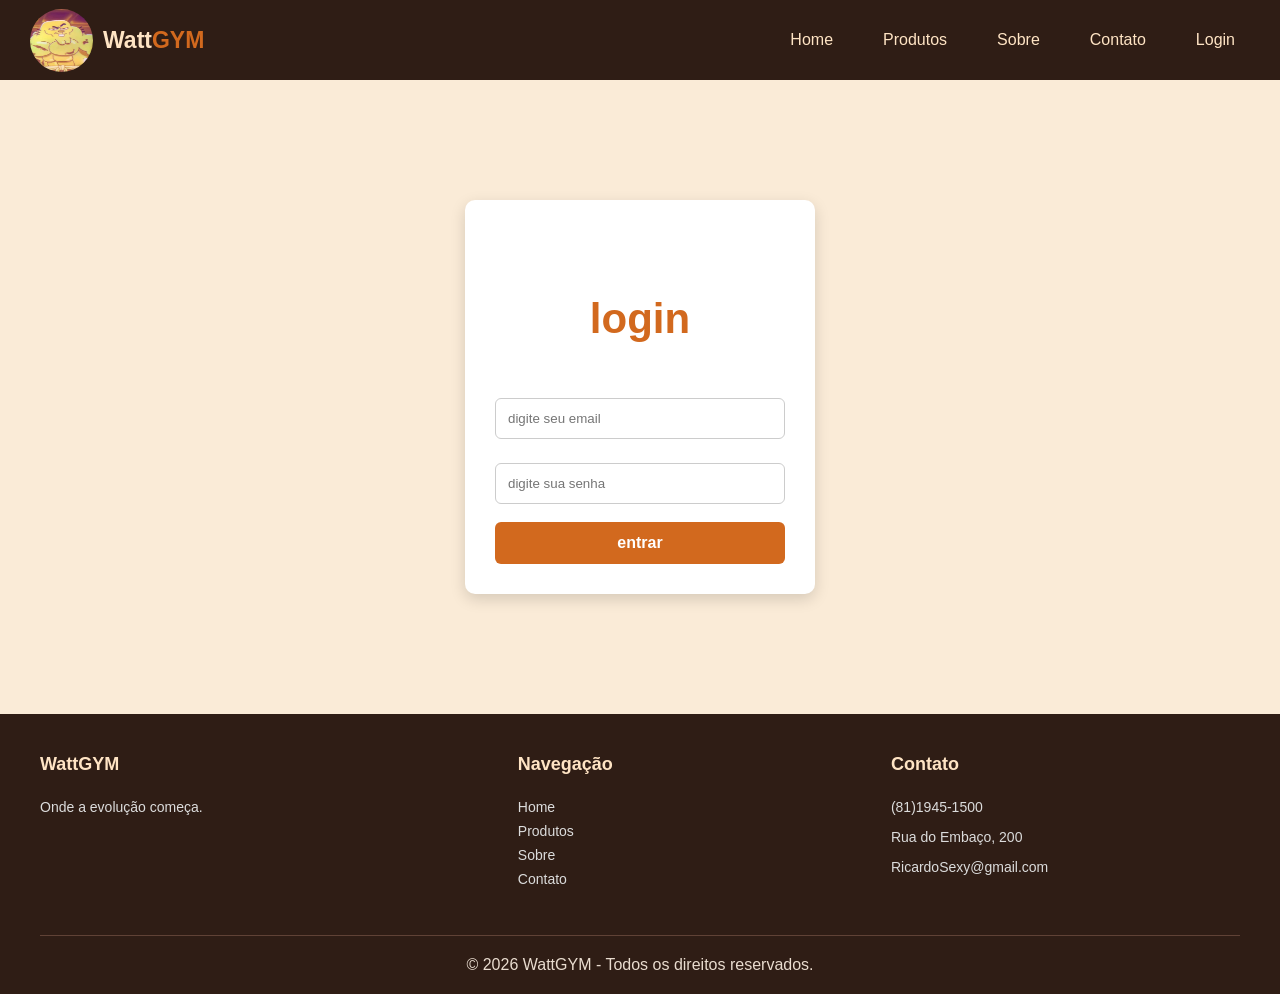
==== login.html @ b7b0122d "Initial commit" ====
<!DOCTYPE html>
<html lang="pt-br">
<head>
    <meta charset="UTF-8">
    <meta name="viewport" content="width=device-width, initial-scale=1.0">
    <title>wattGYM</title>
    <link rel="icon" href="IMG/watt.jpg">
    <link rel="stylesheet" href="CSS/style.css">

</head>
<body>


    <header>

    <div class="logo">
        <img src="IMG/watt.jpg" alt="Logo WattGYM">
        <h3>Watt<span>GYM</span></h3>
    </div>

    <nav>
        <ul>
            <li><a href="index.html">Home</a></li>
            <li><a href="produtos.html">Produtos</a></li>
            <li><a href="sobre.html">Sobre</a></li>
            <li><a href="contato.html">Contato</a></li>
            <li><a href="login.html">Login</a></li>
        </ul>
    </nav>

</header>


    <div class="login">
        <form action="dashboard.html">
            <h2>login</h2>

            <label for="email"></label>
            <input type="email" placeholder="digite seu email">

            <label for="senha"></label>
            <input type="password" placeholder="digite sua senha">

            <button>entrar</button>
        </form>
    </div>
       <footer>

        <div class="rodape-grid">


            <div>
                <h4>WattGYM</h4>

                <p>
                    Onde a evolução começa.
                </p>
            </div>


            <div>
                <h4>Navegação</h4>

                <a href="index.html">Home</a>
                <a href="produtos.html">Produtos</a>
                <a href="sobre.html">Sobre</a>
                <a href="contato.html">Contato</a>
            </div>


            <div>
                <h4>Contato</h4>

                <p>(81)1945-1500</p>
                <p>Rua do Embaço, 200</p>
                <p>RicardoSexy@gmail.com</p>
            </div>


        </div>


        <div class="copyright">

            <p>
                © 2026 WattGYM - Todos os direitos reservados.
            </p>

        </div>

    </footer>
</body>
</html>
---- CSS/style.css ----
/* estrutura de todas as PAGINAS */
* {
    box-sizing: border-box;
}

body {
    width: 100%;
    height: 100%;
    margin: 0;
    background-color: antiquewhite;
    font-family: Arial, sans-serif;
}

ul {
    color: chocolate;
}

h2 {
    text-align: left;
    font-size: 42px;
    color: chocolate;
    margin-bottom: 8px;
    padding: 30px;
}

h3 {
    text-align: left;
    color: chocolate;
    margin: 0;
    padding: 0;
}

h5 {
    font-size: 32px;
    color: chocolate;
    margin-bottom: 10px;
}

/* HEADER, LOGO E NAVEGAÇÃO */

header {
    width: 100%;
    height: 80px;
    background-color: #2f1d15;
    display: flex;
    align-items: center;
    justify-content: space-between;
    padding: 0 30px;
}

.logo {
    display: flex;
    align-items: center;
    gap: 10px;
}

.logo img {
    width: 63px;
    height: 63px;
    border-radius: 50%;
}

.logo h3 {
    color: bisque;
    font-size: 23px;
}

.logo span {
    color: chocolate;
}

nav {
    margin: 0;
    padding: 0;
    position: static;
}

nav > ul {
    display: flex;
    gap: 20px;
    list-style: none;
    margin: 0;
    padding: 0;
}

nav li {
    position: relative;
}

nav a {
    display: block;
    border-radius: 10px;
    padding: 10px 15px;
    text-decoration: none;
    color: bisque;
    transition: 0.3s;
}

nav a:hover {
    background-color: chocolate;
    color: white;
}

nav li ul {
    display: none;
    position: absolute;
    top: 100%;
    left: 0;
    min-width: 160px;
    margin: 0;
    padding: 0;
    background-color: bisque;
    list-style: none;
    border-radius: 10px;
}

nav li:hover > ul {
    display: block;
}

nav li ul a {
    color: #2f1d15;
    border-radius: 10px;
    padding: 10px;
}

nav li ul a:hover {
    background-color: chocolate;
    color: white;
}

.menu {
    display: flex;
    gap: 4px;
    position: relative;
}

.submenu {
    display: none;
    position: absolute;
    top: 100%;
    left: 0;
}

.menu:hover .submenu {
    display: block;
}

/* BANNER das paginas (INDEX) */

.banner {
    text-align: center;
    padding: 70px 20px 40px;
}

.banner h1 {
    font-size: 42px;
    margin-bottom: 10px;
}

.banner p {
    font-size: 18px;
    margin-bottom: 25px;
}

.banner a {
    display: inline-block;
    background-color: chocolate;
    color: white;
    padding: 12px 25px;
    border-radius: 5px;
    text-decoration: none;
    transition: 0.3s;
}

.banner a:hover {
    background-color: #e87516;
}

.banner-conteudo a {
    text-decoration: none;
    color: white;
    font-size: 25px;
}

/* PRODUTOS E CARDS */

.produtos {
    padding: 20px 40px 50px;
}

.produtos h2 {
    text-align: center;
    font-size: 32px;
    color: chocolate;
    margin-bottom: 30px;
}

.cards {
    display: grid;
    grid-template-columns: repeat(3, 1fr);
    gap: 30px;
    max-width: 1100px;
    margin: 0 auto;
}

.card {
    background-color: #2d1b14;
    min-height: 220px;
    padding: 25px;
    border-radius: 10px;
    text-align: center;
    transition: 0.3s;
    box-shadow: 0 4px 10px rgba(0, 0, 0, 0.15);
}

.card img {
    width: 120px;
    height: 120px;
    object-fit: contain;
    display: block;
    margin: 0 auto 10px;
}

.card:hover {
    transform: translateY(-8px);
    box-shadow: 0 8px 18px rgba(0, 0, 0, 0.25);
}

.card h3 {
    text-align: center;
    color: chocolate;
    font-size: 22px;
    margin: 10px 0 15px;
}

.card p {
    color: white;
    margin-bottom: 20px;
}

.card strong {
    display: inline-block;
    color: white;
    font-size: 20px;
    margin-right: 10px;
}

.card button {
    background-color: #e87516;
    color: white;
    border: none;
    border-radius: 5px;
    padding: 12px 25px;
    cursor: pointer;
    transition: 0.3s;
}

.card button:hover {
    background-color: #ff922e;
    transform: scale(1.05);
}

/* pagina CONTATO */

.alinha{
    display: flex;
    width: 100%;
    padding: 0px;
    align-items: flex-start;
}
.info{
    width: 350px;
    padding: 25px;
    margin: 200px auto;
    background-color: #2f1d15;
    border-radius: 10px;
    grid-template-columns: 0.75fr 1.25fr;
}
.info h3{
    padding: 15px;
    text-align: center;
    color: chocolate;
}
.info h4{
    padding: 5px;
    color: bisque;
    margin-top: 0;
    font-size: 18px;
}
.info p{
    color: white;
}
.contato {
    width: 320px;
    height: fit-content;
    padding: 30px;
    margin: 100px;
    background-color: bisque;
    border-radius: 10px;
    font-size: 14px;
}
.contato h2 {
    text-align: center;
    font-size: 22px;
}

.contato h5 {
    color: chocolate;
    font-family: Arial, sans-serif;
    font-size: 14px; 
    margin-top: 8px;
}

.contato label {
    display: block;
    margin-bottom: 6px;
    color: #333;
    font-weight: bold;
}

.contato input {
    width: 100%;
    padding: 8px 10px;
    margin-bottom: 20px;
    box-sizing: border-box;
    border: 1px solid #ccc;
    border-radius: 6px; 
}

.contato input:focus {
    outline: none;
    border-color: chocolate;
}

.contato button {
    width: 100%;
    padding: 12px;
    background-color: chocolate;
    color: white;
    border: none;
    border-radius: 6px;
    font-size: 16px;
    font-weight: bold;
    cursor: pointer; 
}

.contato button:hover {
    background-color: #8b4513;
}

.sobre-link {
    display: flex;
    align-items: center;
    justify-content: center;
    gap: 10px; 
}

.sobre-link a {
     color: chocolate;
    text-decoration: none;
    font-size: 16px;
    font-weight: bold; 
}

.sobre-link a:hover {
    text-decoration: underline;
}
/* pagina LOGIN */

.login {
    width: 350px;
    padding: 30px;
    margin: 120px auto;
    background-color: white;
    border-radius: 10px;
    box-shadow: 0 5px 15px rgba(0, 0, 0, 0.15);
}

.login h2 {
    text-align: center;
    color: chocolate;
    margin-bottom: 25px;
}

.login label {
    display: block;
    margin-bottom: 6px;
    color: #333;
    font-weight: bold;
}

.login input {
    width: 100%;
    padding: 12px;
    margin-bottom: 18px;
    box-sizing: border-box;
    border: 1px solid #ccc;
    border-radius: 6px;
}

.login input:focus {
    outline: none;
    border-color: chocolate;
}

.login button {
    width: 100%;
    padding: 12px;
    background-color: chocolate;
    color: white;
    border: none;
    border-radius: 6px;
    font-size: 16px;
    font-weight: bold;
    cursor: pointer;
}

.login button:hover {
    background-color: #8b4513;
}

/* pagina DASHBOARD */

.indicador {
    display: grid;
    grid-template-columns: repeat(4, 1fr);
    gap: 18px;
    padding: 30px;
}

.kpi {
    background-color: #2f1d15;
    color: white;
    padding: 20px;
    border-radius: 10px;
    box-shadow: 0 4px 10px rgba(0, 0, 0, 0.2);
}

.kpi strong {
    font-size: 30px;
    color: white;
}

.kpi p {
    margin: 0 0 10px;
}

table {
    width: 100%;
    border-collapse: collapse;
    background-color: white;
    border-radius: 10px;
    overflow: hidden;
    margin-top: 20px;
}

th {
    padding: 14px 16px;
    text-align: left;
    background-color: #f5e3bc;
    color: #3b2a22;
    font-size: 13px;
}

td {
    padding: 14px 16px;
    border-bottom: 1px solid #ddd;
    color: #3b3b3b;
}

.status {
    padding: 5px 10px;
    border-radius: 15px;
    font-size: 15px;
    font-weight: bold;
}

.status-pronto {
    background-color: #dff3e7;
    color: #37845a;
}

.status-preparando {
    background-color: #fff0bd;
    color: #9a7414;
}

/*  pagina SOBRE*/

.sobre {
    padding-top: 40px;
}

.sobre-banner {
    text-align: center;
    padding: 50px 20px;
}

.sobre-banner h1 {
    font-size: 42px;
    color: chocolate;
    margin-bottom: 10px;
}

.sobre-banner p {
    font-size: 20px;
    margin: 0;
}

.sobre-conteudo {
    display: grid;
    grid-template-columns: repeat(3, 1fr);
    gap: 30px;
    max-width: 1000px;
    margin: 0 auto;
    padding: 20px;
}

.sobre-card {
    background-color: #2d1b14;
    color: white;
    padding: 30px;
    border-radius: 10px;
    min-height: 250px;
    box-shadow: 0 4px 10px rgba(0, 0, 0, 0.2);
    transition: 0.3s;
}

.sobre-card:hover {
    transform: translateY(-5px);
    box-shadow: 0 8px 18px rgba(0, 0, 0, 0.25);
}

.sobre-card h2 {
    color: chocolate;
    text-align: center;
    margin-top: 0;
    margin-bottom: 20px;
}

.sobre-card p {
    line-height: 1.6;
}

.valores {
    max-width: 1000px;
    margin: 30px auto;
    padding: 20px;
}

.valores > h2 {
    text-align: center;
    color: chocolate;
    font-size: 32px;
    margin-bottom: 30px;
}

.valores-grid {
    display: grid;
    grid-template-columns: repeat(3, 1fr);
    gap: 30px;
}

.valores-grid div {
    text-align: center;
    padding: 20px;
}

.valores-grid h3 {
    text-align: center;
    color: chocolate;
    margin-bottom: 10px;
}

.valores-grid p {
    line-height: 1.5;
}

.sobre-final {
    text-align: center;
    padding: 50px 20px;
}

.sobre-final h2 {
    text-align: center;
    color: chocolate;
    font-size: 32px;
}

.sobre-final p {
    margin-bottom: 25px;
}

.sobre-final a {
    display: inline-block;
    background-color: #e87516;
    color: white;
    padding: 12px 25px;
    border-radius: 5px;
    text-decoration: none;
    transition: 0.3s;
}

.sobre-final a:hover {
    background-color: #ff922e;
}

/*rodape das paginas*/

footer {
    margin-top: 30px;
    background-color: #2f1d15;
    color: #e9dccf;
}
.rodape-grid span{
    color: chocolate;
}
.rodape-grid {
    display: grid;
    grid-template-columns: 1.3fr 1fr 1fr;
    gap: 24px;
    padding: 40px;
    background-color: #2f1d15;
    color: #e9dccf;
    font-size: 14px;
}

.rodape-grid h4 {
    font-family: Arial, sans-serif;
    color: bisque;
    margin-top: 0;
    font-size: 18px;
}

.rodape-grid p {
    color: gainsboro;
}

.rodape-grid a {
    display: block;
    text-decoration: none;
    font-family: Arial, sans-serif;
    color: gainsboro;
    margin-bottom: 8px;
    transition: 0.3s;
}

.rodape-grid a:hover {
    color: chocolate;
}

.copyright {
    border-top: 1px solid #604236;
    margin: 0 40px;
    padding: 15px 0;
    text-align: center;
}

.copyright p {
    margin: 0;
    padding: 5px;
    color: #e9dccf;
}
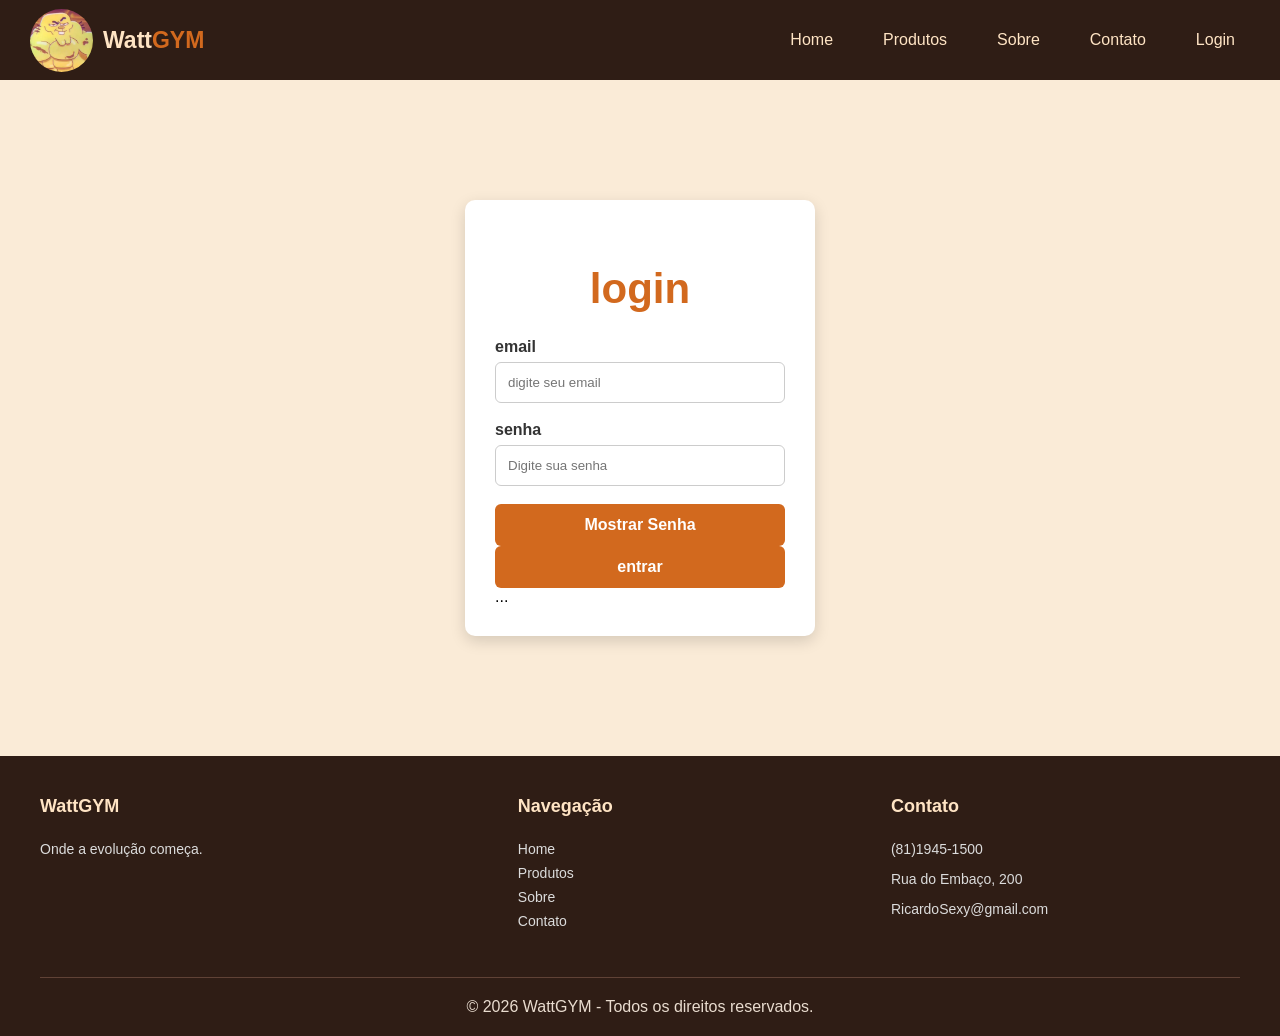
==== commit 317aa573: "atualizando" ====
--- a/login.html
+++ b/login.html
@@ -6,6 +6,7 @@
     <title>wattGYM</title>
     <link rel="icon" href="IMG/watt.jpg">
     <link rel="stylesheet" href="CSS/style.css">
+    <script src="JS/formulario.js"defer></script>
 
 </head>
 <body>
@@ -35,14 +36,23 @@
         <form action="dashboard.html">
             <h2>login</h2>
 
-            <label for="email"></label>
+            <label for="email">email</label>
             <input type="email" placeholder="digite seu email">
 
-            <label for="senha"></label>
-            <input type="password" placeholder="digite sua senha">
+        <div class="form-grupo"></div>
 
+            <label for="senha">senha</label>
+            <input type="password" id="senha" name="senha" placeholder="Digite sua senha">
+            <button type="button" id="mostrarSenha">Mostrar Senha</button>
+
+        </form>
             <button>entrar</button>
         </form>
+
+        <form class="form-area" id="formLogin">
+        ...
+        </form>
+
     </div>
        <footer>
 
--- a/CSS/style.css
+++ b/CSS/style.css
@@ -3,12 +3,21 @@
     box-sizing: border-box;
 }
 
+html {
+    width: 100%;
+    min-height: 100%;
+    scroll-behavior: smooth;
+}
+
 body {
     width: 100%;
-    height: 100%;
+    min-height: 100vh;
     margin: 0;
     background-color: antiquewhite;
     font-family: Arial, sans-serif;
+    overflow-x: hidden;
+    display: flex;
+    flex-direction: column;
 }
 
 ul {
@@ -40,24 +49,31 @@
 
 header {
     width: 100%;
-    height: 80px;
+    min-height: 80px;
     background-color: #2f1d15;
+
     display: flex;
     align-items: center;
     justify-content: space-between;
-    padding: 0 30px;
+
+    padding: 8px 30px;
+
+    position: relative;
+    z-index: 1000;
 }
 
 .logo {
     display: flex;
     align-items: center;
     gap: 10px;
+    flex-shrink: 0;
 }
 
 .logo img {
     width: 63px;
     height: 63px;
     border-radius: 50%;
+    object-fit: cover;
 }
 
 .logo h3 {
@@ -69,6 +85,9 @@
     color: chocolate;
 }
 
+/* MENU */
+
+
 nav {
     margin: 0;
     padding: 0;
@@ -77,7 +96,11 @@
 
 nav > ul {
     display: flex;
+    align-items: center;
+    justify-content: flex-end;
+
     gap: 20px;
+
     list-style: none;
     margin: 0;
     padding: 0;
@@ -89,10 +112,14 @@
 
 nav a {
     display: block;
-    border-radius: 10px;
+
+    border-radius: 10px;
+
     padding: 10px 15px;
+
     text-decoration: none;
     color: bisque;
+
     transition: 0.3s;
 }
 
@@ -101,17 +128,29 @@
     color: white;
 }
 
+
+/* SUBMENU */
+
 nav li ul {
     display: none;
+
     position: absolute;
+
     top: 100%;
     left: 0;
+
     min-width: 160px;
-    margin: 0;
-    padding: 0;
+
+    margin: 0;
+    padding: 5px;
+
     background-color: bisque;
+
     list-style: none;
-    border-radius: 10px;
+
+    border-radius: 10px;
+
+    box-shadow: 0 5px 10px rgba(0, 0, 0, 0.15);
 }
 
 nav li:hover > ul {
@@ -146,6 +185,7 @@
     display: block;
 }
 
+
 /* BANNER das paginas (INDEX) */
 
 .banner {
@@ -165,6 +205,7 @@
 
 .banner a {
     display: inline-block;
+
     background-color: chocolate;
     color: white;
     padding: 12px 25px;
@@ -183,9 +224,11 @@
     font-size: 25px;
 }
 
+
 /* PRODUTOS E CARDS */
 
 .produtos {
+    width: 100%;
     padding: 20px 40px 50px;
 }
 
@@ -200,6 +243,7 @@
     display: grid;
     grid-template-columns: repeat(3, 1fr);
     gap: 30px;
+    width: 100%;
     max-width: 1100px;
     margin: 0 auto;
 }
@@ -261,54 +305,70 @@
     transform: scale(1.05);
 }
 
+
 /* pagina CONTATO */
 
-.alinha{
+.alinha {
     display: flex;
     width: 100%;
-    padding: 0px;
-    align-items: flex-start;
-}
-.info{
-    width: 350px;
+    min-height: 600px;
+    padding: 60px 5%;
+    align-items: center;
+    justify-content: center;
+    gap: 80px;
+}
+
+.info {
+    width: 100%;
+    max-width: 350px;
     padding: 25px;
-    margin: 200px auto;
+    margin: 0;
     background-color: #2f1d15;
     border-radius: 10px;
-    grid-template-columns: 0.75fr 1.25fr;
-}
-.info h3{
+    flex: 1;
+}
+
+.info h3 {
     padding: 15px;
     text-align: center;
     color: chocolate;
 }
-.info h4{
+
+.info h4 {
     padding: 5px;
     color: bisque;
     margin-top: 0;
     font-size: 18px;
 }
-.info p{
-    color: white;
-}
+
+.info p {
+    color: white;
+}
+
 .contato {
-    width: 320px;
+    padding-left: 20px;
+    width: 100%;
+    max-width: 320px;
     height: fit-content;
     padding: 30px;
-    margin: 100px;
+    margin: 0;
     background-color: bisque;
     border-radius: 10px;
     font-size: 14px;
-}
+    flex: 1;
+}
+
 .contato h2 {
     text-align: center;
     font-size: 22px;
+    padding: 0;
+    margin: 0 0 25px;
 }
 
 .contato h5 {
     color: chocolate;
     font-family: Arial, sans-serif;
-    font-size: 14px; 
+    font-size: 14px;
     margin-top: 8px;
 }
 
@@ -323,9 +383,9 @@
     width: 100%;
     padding: 8px 10px;
     margin-bottom: 20px;
-    box-sizing: border-box;
+
     border: 1px solid #ccc;
-    border-radius: 6px; 
+    border-radius: 6px;
 }
 
 .contato input:focus {
@@ -342,7 +402,8 @@
     border-radius: 6px;
     font-size: 16px;
     font-weight: bold;
-    cursor: pointer; 
+    cursor: pointer;
+    transition: 0.3s;
 }
 
 .contato button:hover {
@@ -353,23 +414,42 @@
     display: flex;
     align-items: center;
     justify-content: center;
-    gap: 10px; 
+    gap: 10px;
 }
 
 .sobre-link a {
-     color: chocolate;
+    color: chocolate;
     text-decoration: none;
     font-size: 16px;
-    font-weight: bold; 
+    font-weight: bold;
 }
 
 .sobre-link a:hover {
     text-decoration: underline;
 }
+.toast {
+position: fixed;
+right: 20px;
+bottom: 20px;
+background: #2f7d4a;
+color: white;
+padding: 12px 18px;
+border-radius: 10px;
+opacity: 0;
+transform: translateY(15px);
+transition: 0.25s;
+}
+
+.toast.visivel {
+opacity: 1;
+transform: translateY(0);
+}
+
 /* pagina LOGIN */
 
 .login {
-    width: 350px;
+    width: 90%;
+    max-width: 350px;
     padding: 30px;
     margin: 120px auto;
     background-color: white;
@@ -381,6 +461,7 @@
     text-align: center;
     color: chocolate;
     margin-bottom: 25px;
+    padding: 0;
 }
 
 .login label {
@@ -394,7 +475,7 @@
     width: 100%;
     padding: 12px;
     margin-bottom: 18px;
-    box-sizing: border-box;
+
     border: 1px solid #ccc;
     border-radius: 6px;
 }
@@ -423,12 +504,24 @@
 /* pagina DASHBOARD */
 
 .indicador {
+    width: 100%;
+    max-width: 1400px;
+    margin: 0 auto;
     display: grid;
     grid-template-columns: repeat(4, 1fr);
     gap: 18px;
     padding: 30px;
 }
 
+.indicador h5 {
+    grid-column: 1 / -1;
+    margin: 0 0 5px 10px;
+    padding: 0;
+    text-align: left;
+    font-size: 32px;
+    color: chocolate;
+}
+
 .kpi {
     background-color: #2f1d15;
     color: white;
@@ -444,15 +537,16 @@
 
 .kpi p {
     margin: 0 0 10px;
-}
+    color: chocolate;
+    font-weight: bold;
+}
+
 
 table {
-    width: 100%;
-    border-collapse: collapse;
-    background-color: white;
-    border-radius: 10px;
-    overflow: hidden;
-    margin-top: 20px;
+    width: calc(100% - 60px);
+    max-width: 1400px;
+    
+    margin: 20px auto;
 }
 
 th {
@@ -485,6 +579,7 @@
     background-color: #fff0bd;
     color: #9a7414;
 }
+
 
 /*  pagina SOBRE*/
 
@@ -609,7 +704,7 @@
 /*rodape das paginas*/
 
 footer {
-    margin-top: 30px;
+    margin-top: auto;
     background-color: #2f1d15;
     color: #e9dccf;
 }
@@ -661,4 +756,5 @@
     margin: 0;
     padding: 5px;
     color: #e9dccf;
-}+}
+
